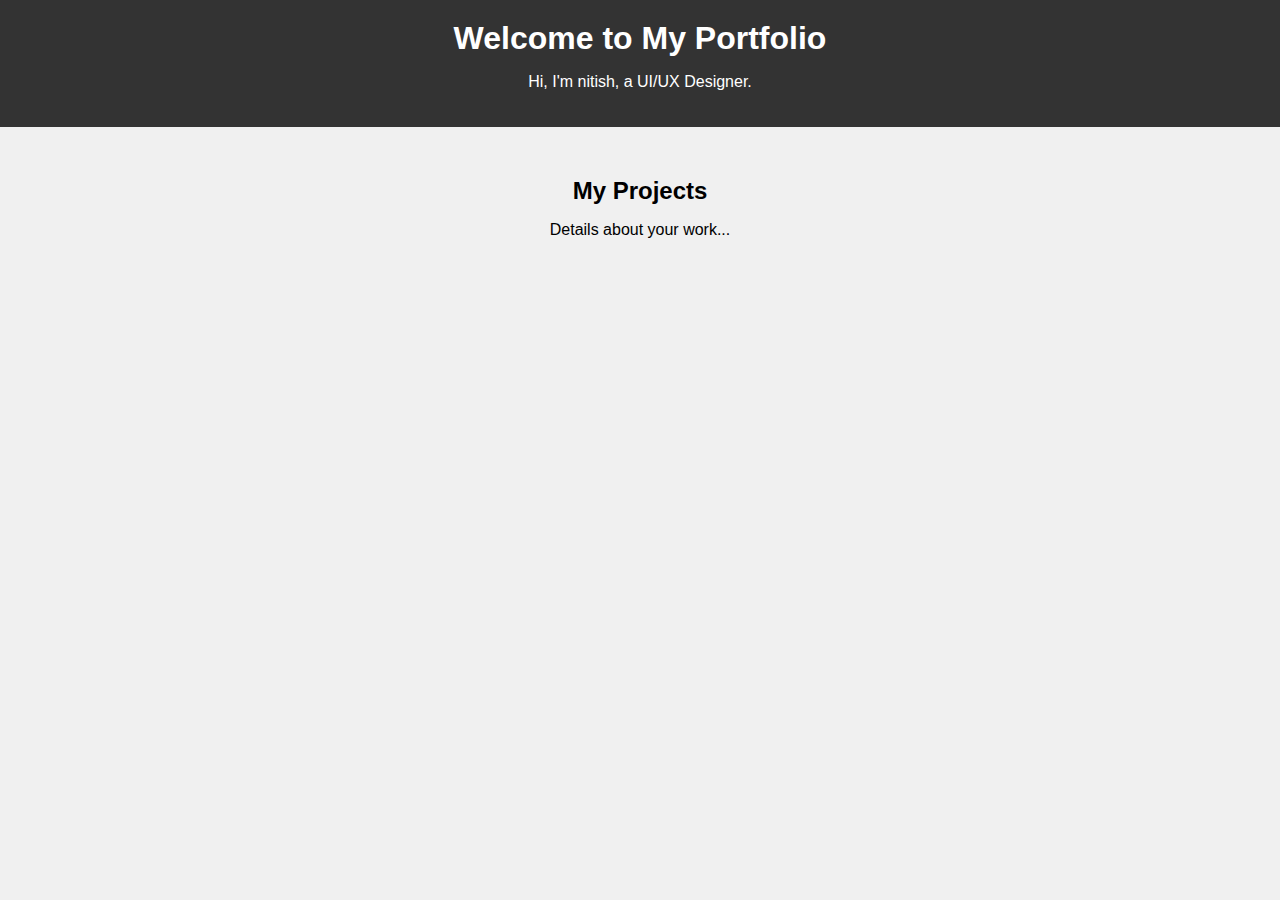
==== index.html @ a085610c "Add files via upload" ====
<!DOCTYPE html>
<html>
<head>
    <link rel="stylesheet" href="style.css">

    <title>My UI/UX Portfolio</title>
    <meta charset="UTF-8">
    <meta name="viewport" content="width=device-width, initial-scale=1.0">
    <link rel="stylesheet" href="style.css">
</head>
<body>
    <header>
        <h1>Welcome to My Portfolio</h1>
        <p>Hi, I'm nitish, a UI/UX Designer.</p>
    </header>
    <section id="projects">
        <h2>My Projects</h2>
        <p>Details about your work...</p>
    </section>
</body>
</html>
---- style.css ----
body {
    font-family: Arial, sans-serif;
    margin: 0;
    padding: 0;
    background-color: #f0f0f0;
}

header {
    background-color: #333;
    color: #fff;
    padding: 20px;
    text-align: center;
}

#projects {
    padding: 50px;
    text-align: center;
}

h1, h2 {
    margin: 0;
}
---- style.css ----
body {
    font-family: Arial, sans-serif;
    margin: 0;
    padding: 0;
    background-color: #f0f0f0;
}

header {
    background-color: #333;
    color: #fff;
    padding: 20px;
    text-align: center;
}

#projects {
    padding: 50px;
    text-align: center;
}

h1, h2 {
    margin: 0;
}
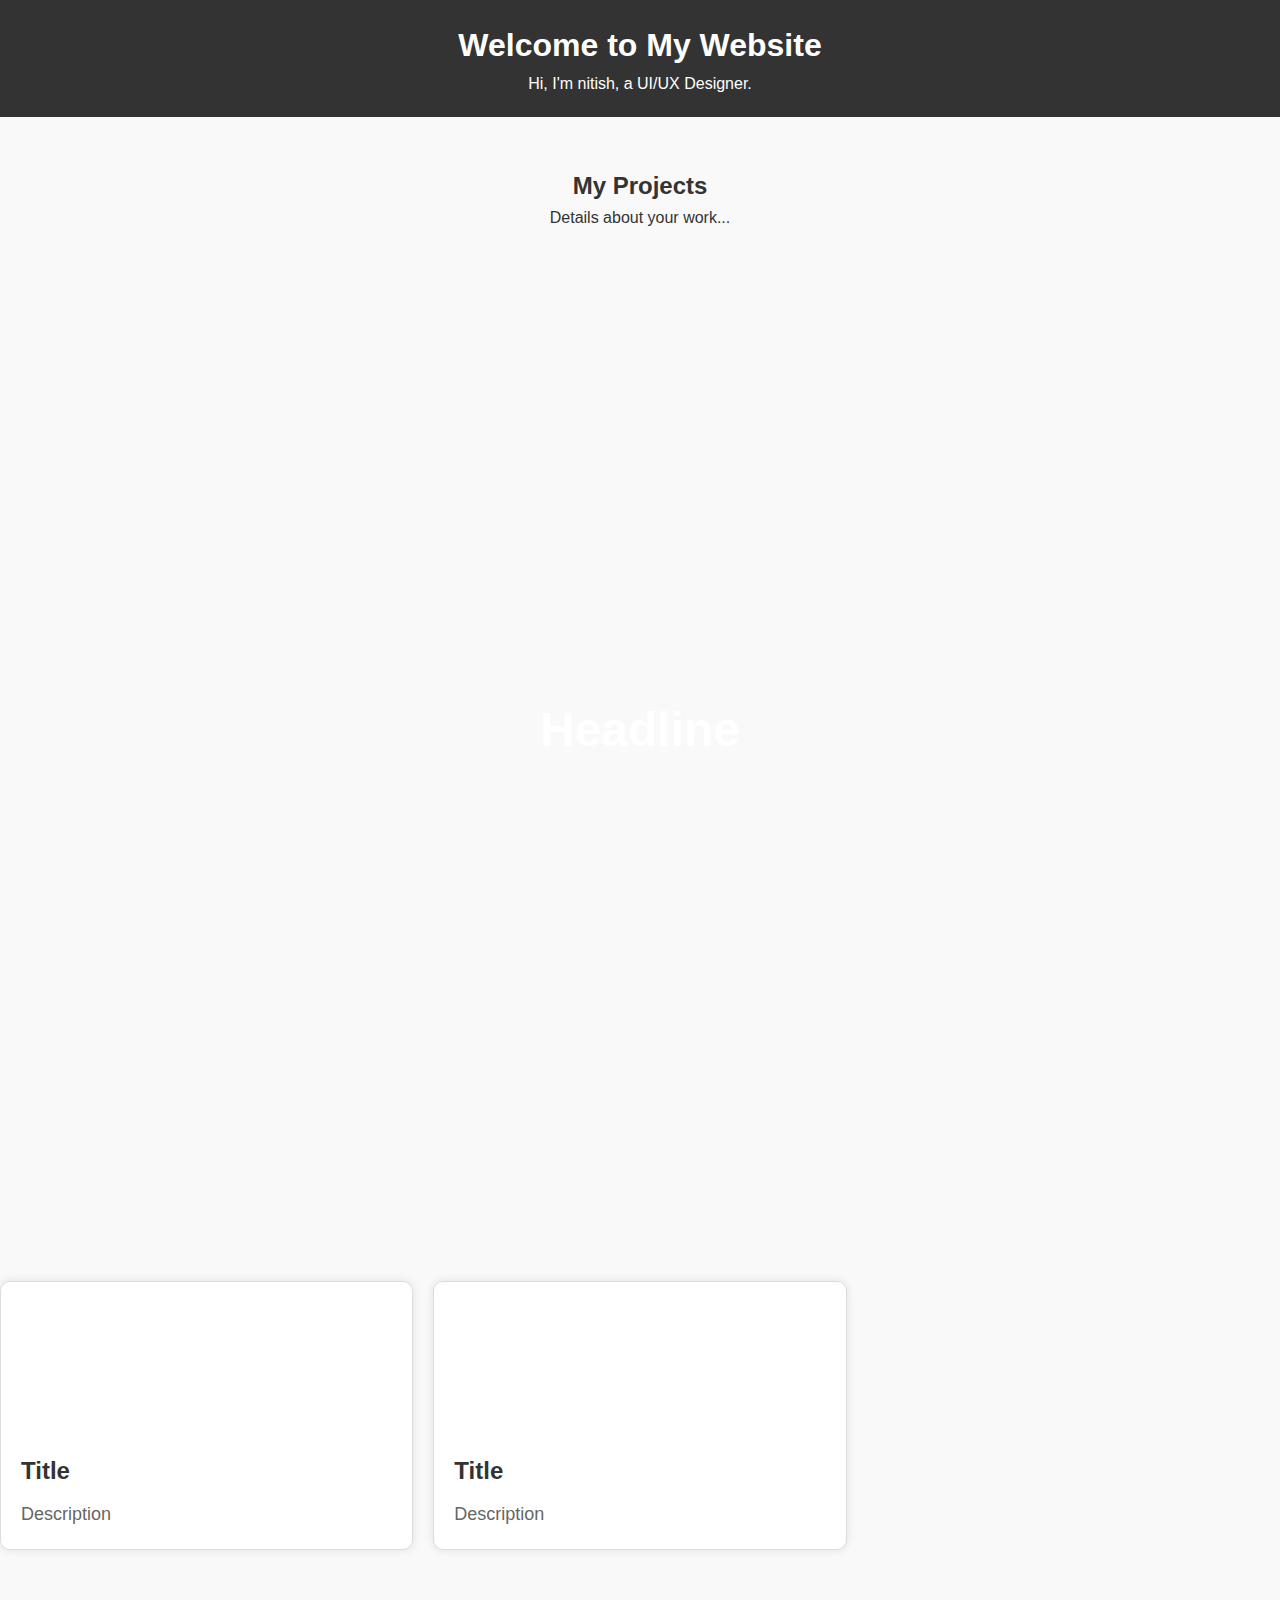
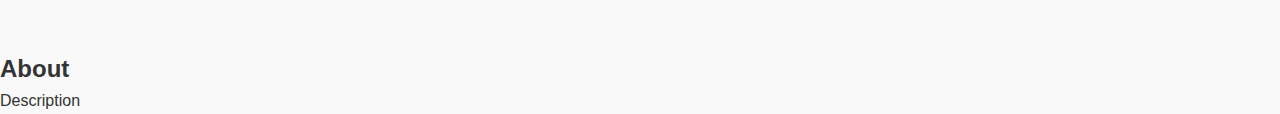
==== commit 75de9228: "index.html" ====
--- a/index.html
+++ b/index.html
@@ -1,21 +1,55 @@
-<!DOCTYPE html>
-<html>
-<head>
-    <link rel="stylesheet" href="style.css">
-
-    <title>My UI/UX Portfolio</title>
-    <meta charset="UTF-8">
-    <meta name="viewport" content="width=device-width, initial-scale=1.0">
-    <link rel="stylesheet" href="style.css">
-</head>
-<body>
-    <header>
-        <h1>Welcome to My Portfolio</h1>
-        <p>Hi, I'm nitish, a UI/UX Designer.</p>
-    </header>
-    <section id="projects">
-        <h2>My Projects</h2>
-        <p>Details about your work...</p>
-    </section>
-</body>
-</html>
+<!DOCTYPE html>
+<html>
+<head>
+    <link rel="stylesheet" href="style.css">
+
+    <title>My UI/UX Portfolio</title>
+    <meta charset="UTF-8">
+    <meta name="viewport" content="width=device-width, initial-scale=1.0">
+    <link rel="stylesheet" href="style.css">
+</head>
+<body>
+    <header>
+        <h1>Welcome to My Website</h1>
+        <p>Hi, I'm nitish, a UI/UX Designer.</p>
+    </header>
+    <section id="projects">
+        <h2>My Projects</h2>
+        <p>Details about your work...</p>
+    </section>
+
+<!-- Hero Section -->
+<section class="hero">
+    <div class="background-image"></div>
+    <h1>Headline</h1>
+  </section>
+  
+  <!-- Portfolio Section -->
+  <section class="portfolio">
+    <div class="grid">
+      <div class="card">
+        <div class="background-image"></div>
+        <h2>Title</h2>
+        <p>Description</p>
+      </div>
+      <div class="card">
+        <div class="background-image"></div>
+        <h2>Title</h2>
+        <p>Description</p>
+      </div>
+      <!-- Add more portfolio pieces -->
+    </div>
+  </section>
+  
+  <!-- About Section -->
+  <section class="about">
+    <h2>About</h2>
+    <p>Description</p>
+  </section>
+
+
+</body>
+
+
+
+</html>
--- a/style.css
+++ b/style.css
@@ -1,22 +1,89 @@
-body {
-    font-family: Arial, sans-serif;
-    margin: 0;
-    padding: 0;
-    background-color: #f0f0f0;
-}
-
-header {
-    background-color: #333;
-    color: #fff;
-    padding: 20px;
-    text-align: center;
-}
-
-#projects {
-    padding: 50px;
-    text-align: center;
-}
-
-h1, h2 {
-    margin: 0;
-}
+body {
+    font-family: Arial, sans-serif;
+    margin: 0;
+    padding: 0;
+    background-color: #f0f0f0;
+}
+
+header {
+    background-color: #333;
+    color: #fff;
+    padding: 20px;
+    text-align: center;
+}
+
+#projects {
+    padding: 50px;
+    text-align: center;
+}
+
+h1, h2 {
+    margin: 0;
+}
+/* Global Styles */
+* {
+    box-sizing: border-box;
+    margin: 0;
+    padding: 0;
+  }
+  
+  body {
+    font-family: Arial, sans-serif;
+    line-height: 1.6;
+    color: #333;
+    background-color: #f9f9f9;
+  }
+  
+  /* Hero Section Styles */
+  .hero {
+    height: 100vh;
+    background-size: cover;
+    background-position: center;
+    display: flex;
+    justify-content: center;
+    align-items: center;
+    color: #fff;
+  }
+  
+  .hero h1 {
+    font-size: 48px;
+    font-weight: bold;
+    text-align: center;
+  }
+  
+  /* Portfolio Section Styles */
+  .portfolio {
+    padding: 100px 0;
+  }
+  
+  .grid {
+    display: grid;
+    grid-template-columns: repeat(3, 1fr);
+    grid-gap: 20px;
+  }
+  
+  .card {
+    background-color: #fff;
+    padding: 20px;
+    border: 1px solid #ddd;
+    border-radius: 10px;
+    box-shadow: 0 0 10px rgba(0, 0, 0, 0.1);
+  }
+  
+  .card .background-image {
+    height: 150px;
+    background-size: cover;
+    background-position: center;
+    border-radius: 10px 10px 0 0;
+  }
+  
+  .card h2 {
+    font-size: 24px;
+    font-weight: bold;
+    margin-bottom: 10px;
+  }
+  
+  .card p {
+    font-size: 18px;
+    color: #666;
+  }--- a/style.css
+++ b/style.css
@@ -1,22 +1,89 @@
-body {
-    font-family: Arial, sans-serif;
-    margin: 0;
-    padding: 0;
-    background-color: #f0f0f0;
-}
-
-header {
-    background-color: #333;
-    color: #fff;
-    padding: 20px;
-    text-align: center;
-}
-
-#projects {
-    padding: 50px;
-    text-align: center;
-}
-
-h1, h2 {
-    margin: 0;
-}
+body {
+    font-family: Arial, sans-serif;
+    margin: 0;
+    padding: 0;
+    background-color: #f0f0f0;
+}
+
+header {
+    background-color: #333;
+    color: #fff;
+    padding: 20px;
+    text-align: center;
+}
+
+#projects {
+    padding: 50px;
+    text-align: center;
+}
+
+h1, h2 {
+    margin: 0;
+}
+/* Global Styles */
+* {
+    box-sizing: border-box;
+    margin: 0;
+    padding: 0;
+  }
+  
+  body {
+    font-family: Arial, sans-serif;
+    line-height: 1.6;
+    color: #333;
+    background-color: #f9f9f9;
+  }
+  
+  /* Hero Section Styles */
+  .hero {
+    height: 100vh;
+    background-size: cover;
+    background-position: center;
+    display: flex;
+    justify-content: center;
+    align-items: center;
+    color: #fff;
+  }
+  
+  .hero h1 {
+    font-size: 48px;
+    font-weight: bold;
+    text-align: center;
+  }
+  
+  /* Portfolio Section Styles */
+  .portfolio {
+    padding: 100px 0;
+  }
+  
+  .grid {
+    display: grid;
+    grid-template-columns: repeat(3, 1fr);
+    grid-gap: 20px;
+  }
+  
+  .card {
+    background-color: #fff;
+    padding: 20px;
+    border: 1px solid #ddd;
+    border-radius: 10px;
+    box-shadow: 0 0 10px rgba(0, 0, 0, 0.1);
+  }
+  
+  .card .background-image {
+    height: 150px;
+    background-size: cover;
+    background-position: center;
+    border-radius: 10px 10px 0 0;
+  }
+  
+  .card h2 {
+    font-size: 24px;
+    font-weight: bold;
+    margin-bottom: 10px;
+  }
+  
+  .card p {
+    font-size: 18px;
+    color: #666;
+  }